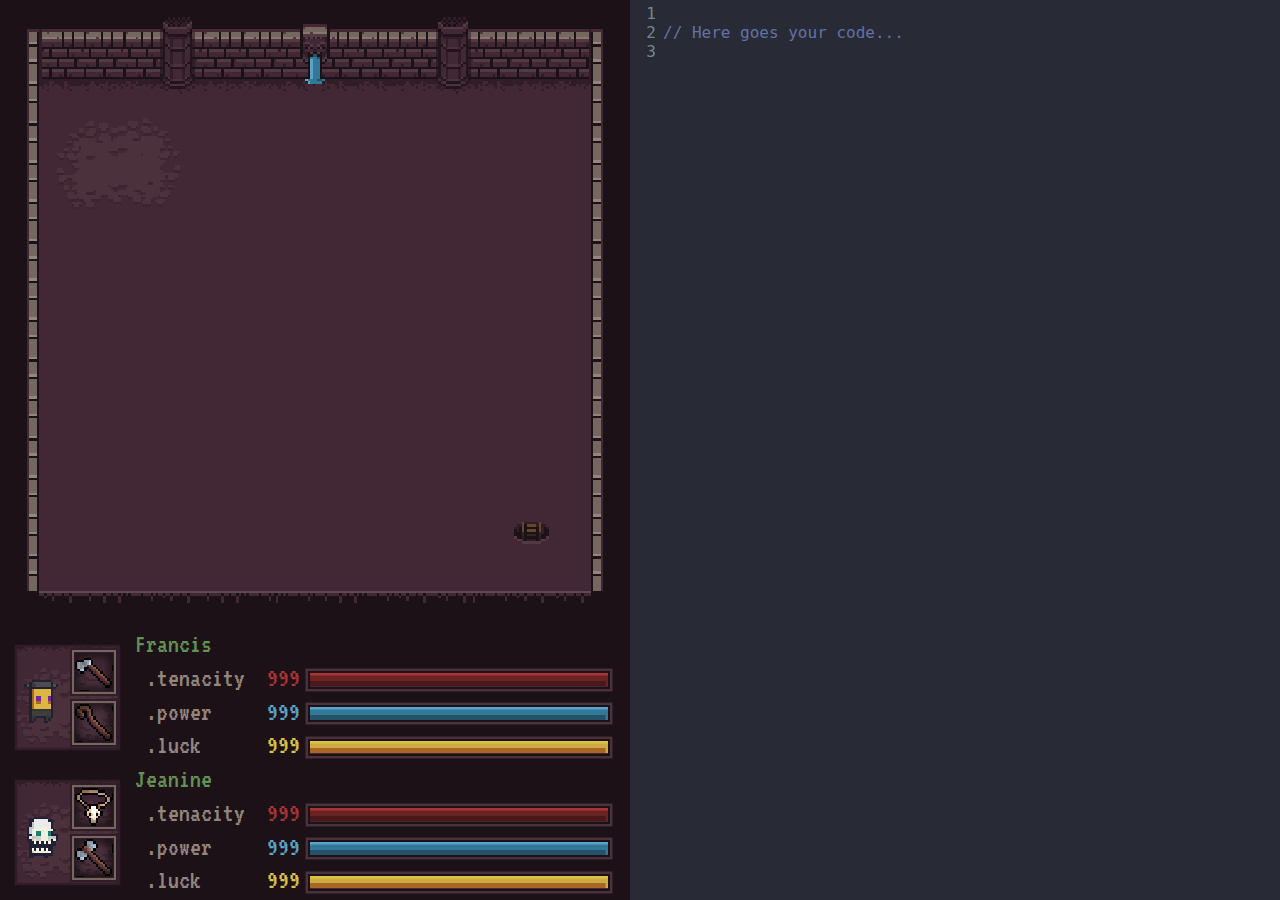
==== index.html @ 006189f3 "initial commit" ====
<!DOCTYPE html>
<html>
<head><title>The Dungeon</title></head>
<body>
<style type="text/css">
* {
}
</style>
<script type="module">
import { create, prepare, append, replace, injectCss } from './h.js'
import { items } from './items.js'

const mapSize = 70
const tileSize = mapSize / 16
const pixelSize = tileSize / 16
const px = n => `${n*pixelSize}vh`
const px1 = px(1)
const px2 = px(2)
const px3 = px(3)
const tilesImages = [ 'dungeon', 'walls' ]
const getTileFromIndex = i => ({
  backgroundImage: `url(tile-${tilesImages[Math.floor(i/256)]}.png)`,
  backgroundColor: i === 289 ? color.bg : '',
  backgroundPosition:
    `-${((i%256) % 16) * tileSize}vh -${Math.floor((i%256) / 16) * tileSize}vh`,
})

const color = {
  dark: '#1c1117',
  bg: '#422835',
  bgLight: '#4a313c',
  bgDark: '#301d27',
  fg: '#94857e',
  fgDark: '#756760',
  yellow: '#ca4',
  yellowLight: '#dbc244',
  yellowDark: '#a62',
  blue: '#379',
  blueLight: '#5ba3c7',
  blueDark: '#245269',
  red: '#6b2222',
  redLight: '#a33',
  redDark: '#4a1818',
  green: '#473',
  greenLight: '#649154',
  greenDark: '#344727',
}

const tileClass = injectCss(`
  background-repeat: no-repeat;
  image-rendering: optimizeSpeed;
  image-rendering: -moz-crisp-edges;
  image-rendering: -o-crisp-edges;
  image-rendering: -webkit-optimize-contrast;
  image-rendering: pixelated;
  image-rendering: optimize-contrast;
  -ms-interpolation-mode: nearest-neighbor;
`)

const boxClass = injectCss(`
  box-sizing: border-box;
  padding: ${px(4)};
  background-color: ${color.bg};
  box-shadow:
    inset 0 0 0 ${px1} ${color.dark},
    inset 0 0 0 ${px2} ${color.bgDark};
`)

const playerCardSize = (100-mapSize) / 2
const Portrait = prepare.css(`.portrait.${boxClass}.${tileClass}`, `
  height: ${playerCardSize}vh;
  width: ${playerCardSize}vh;
  display: flex;
  align-item: center;
  background-image: url(tile-dungeon.png);
  background-position: 0vh -18.5vh;
  background-size: 60vh;
  box-shadow:
    inset 0 0 0 ${px(6)} ${color.dark},
    inset 0 0 0 ${px(7)} ${color.bgDark};
`)

const PortraitIcon = prepare.css(`.icon.${tileClass}`, `
  height: ${playerCardSize/50*24}vh;
  width: ${playerCardSize/50*16}vh;
  background-size: ${playerCardSize*2}vh;
  margin: auto 0 auto ${px(5)};
`)

const Stats = prepare.css(`.stats`, `
  height: ${playerCardSize}vh;
  width: calc(${mapSize}vh - ${playerCardSize *1.15}vh);
`)

const StatContainer = prepare.css('.container', `
  display: flex;
  flex-direction: row;
  align-items: baseline;
`)

const StatText = prepare.css('.text', `
  display: flex;
  flex-direction: row;
  font-size: ${playerCardSize/5}vh;
  height: ${playerCardSize/4}vh;
  justify-content: space-between;
  flex: 1;
  padding-right: ${px(3)};
`)

const StatTitle = prepare.css('.title', `
  color: ${color.fg};
  white-space: pre;
`)

const StatValue = prepare.css('.value', `
`)

const BarWrapper = prepare.css('.bar', `
  box-sizing: border-box;
  overflow: hidden;
  border: ${px(1)} solid ${color.dark};
  background: ${color.bgDark};
  height: ${px(7)};
  flex: 1.8;
  display: flex;
  box-shadow:
    inset 0 -${px(1)} 0 0 ${color.bg},
    0 0 0 ${px(1)} ${color.bgLight};
`)

const BarProgress = prepare.css('.progress', `
  height: ${px(5)};
  flex: 1;
  transform: translate(0, 0);
  transition: transform .2s ease-out;
`)

const statsColor = {
  tenacity: 'red',
  power: 'blue',
  luck: 'yellow'
}

const Stat = type => {
  const colorType = statsColor[type]
  const progress = BarProgress.style({
    background: color[colorType],
    boxShadow: `
      inset 0 ${px(1)} 0 0 ${color[`${colorType}Light`]},
      inset -${px(1)} 0 0 ${color[colorType]},
      inset 0 -${px(2)} 0 0 ${color[`${colorType}Dark`]}
    `
  })

  const value = StatValue.style({
    color: color[`${colorType}Light`]
  }, '999')


  const setValue = n => replace(value, n)
  const setProgress = n =>
    progress.style.transform = `translate(-${(1-n) * 100}%)`

  setTimeout(() => {
    let rand = Math.random()
    setValue(Math.floor(rand * 1000))
    setProgress(rand) 
  }, 1000)

  return StatContainer([
    StatText([ StatTitle(` .${type}`), value ]),
    BarWrapper(progress),
  ])
}

const Items = prepare.css('.items', `
  display: flex;
  flex-direction: column;
  justify-content: space-evenly;
  padding: ${px2};
`)

const itemSize = playerCardSize/2 - pixelSize*8
const ItemContent = prepare.css('.item', `
  height: ${itemSize}vh;
  width: ${itemSize}vh;
  outline: ${px1} solid ${color.fgDark};
  outline-offset: -${px2};
  background-image: url(tile-items.png);
  background-size: ${px(120)};
  background-repeat: no-repeat;
  background-position: 100vh;
  box-shadow:
    inset 0 0 0 ${px2} ${color.bgDark},
    inset 0 0 ${px3} ${px(4)} rgba(0,0,0,0.5);
`)

const Item = slot => {
  const padding = pixelSize * 2
  const size = pixelSize * 15
  const content = ItemContent()
  const setItem = index => {
    const x = index % 8
    const y = Math.floor(index / 8)
    content.style.backgroundPosition = `${-x*size + padding}vh ${-y*size + padding}vh`
  }
  setItem(Math.floor(Math.random() * items.length))
  return content
}

const PlayerCard = (props) => {
  const wrapper = create.css('.wrapper', `
    display: flex;
    height: ${playerCardSize}vh;
  `, [
    Portrait([
      PortraitIcon.style({ backgroundImage: `url(${props.sprite})` }),
      Items([ Item(0), Item(1) ]),
    ]),
    Stats([ StatContainer(StatText(props.name[0].toUpperCase()+props.name.slice(1))) ]
      .concat([ 'tenacity', 'power', 'luck' ].map(Stat))),
  ])

  return wrapper
}

const Player = props => {

}

Player({
  name: 'jeremy'
})

const Tile = prepare.css(`.${tileClass}`, `
  height: ${tileSize}vh;
  width: ${tileSize}vh;
  background-size: ${mapSize}vh;
`)

const mapElem = create.css('#map', `
  height: ${mapSize}vh;
  background: ${color.dark};
  flex: 2 1 auto;
  display: flex;
  flex-wrap: wrap;
`, [
256,   0,   1,   1,  54,   1,   1,  74,  75,   1,   1,  54,   1,   1,   2, 258,
272,  16,  17,  17,  70,  17,  17,  92,  93,  17,  17,  70,  17,  17,  18, 274,
272,  32,  33,  34,  86,  33,  34, 108, 109,  32,  33,  86,  32,  33,  34, 274,
272,  96,  97,  98,  99,  50,  50,  50,  50,  50,  50,  50,  50,  50,  50, 274,
272, 112, 113, 114, 115,  50,  50,  50,  50,  50,  50,  50,  50,  50,  50, 274,
272, 128, 129, 130, 131,  50,  50,  50,  50,  50,  50,  50,  50,  50,  50, 274,
272,  50,  50,  50,  50,  50,  50,  50,  50,  50,  50,  50,  50,  50,  50, 274,
272,  50,  50,  50,  50,  50,  50,  50,  50,  50,  50,  50,  50,  50,  50, 274,
272,  50,  50,  50,  50,  50,  50,  50,  50,  50,  50,  50,  50,  50,  50, 274,
272,  50,  50,  50,  50,  50,  50,  50,  50,  50,  50,  50,  50,  50,  50, 274,
272,  50,  50,  50,  50,  50,  50,  50,  50,  50,  50,  50,  50,  50,  50, 274,
272,  50,  50,  50,  50,  50,  50,  50,  50,  50,  50,  50,  50,  50,  50, 274,
272,  50,  50,  50,  50,  50,  50,  50,  50,  50,  50,  50,  50,  50,  50, 274,
272,  50,  50,  50,  50,  50,  50,  50,  50,  50,  50,  50,  50, 386,  50, 274,
272,  50,  50,  50,  50,  50,  50,  50,  50,  50,  50,  50,  50,  50,  50, 274,
100,  8,   23,  24,   8,  23,  24,  24,  23,  24,   8,   8,  24,   8,   8, 100,
].map(i => Tile.style(getTileFromIndex(i))))

const editorElem = create.css('#editor', `
  background: hsl(231, 15%, 18%);
  height: 100vh;
  width: calc(100vw - ${mapSize}vh);
`)

const root = create.css('#root', `
body, html {
  padding: 0;
  margin: 0;
  background: ${color.dark};
  font-family: monospace;
  letter-spacing: -0.15vh;
  font-variant: all-petite-caps;
  color: ${color.greenLight};
}

body.font-loaded {
  font-family: 'VT323';
  font-variant: none;
  letter-spacing: 0;
}

._ .CodeMirror {
  height: 100vh;
  font-size: 16px;
}

.pane {
  display: flex;
  flex-direction: column;
}

._ {
  font-size: 6vh;
  display: flex;
}
`, [
  create.css('#left-pane.pane', `width: ${mapSize}vh`, [
    mapElem,
    create('#party', [
      PlayerCard({
        name: 'francis',
        sprite: '[data-uri]'
      }),
      PlayerCard({
        name: 'jeanine',
        sprite: '[data-uri]'
      }),
    ]),
  ]),
  create.css('#right-pane.pane', ``, editorElem),
])

const codemirrorUrl = path =>
  `/${path}`
  //`https://cdnjs.cloudflare.com/ajax/libs/codemirror/5.38.0/${path}`

const codemirrorOpts = [
  //'addon/search/searchcursor.js',
  //'addon/search/search.js',
  //'addon/dialog/dialog.js',
  //'addon/edit/matchbrackets.js',
  //'addon/edit/closebrackets.js',
  //'addon/comment/comment.js',
  //'addon/wrap/hardwrap.js',
  //'addon/fold/foldcode.js',
  //'addon/fold/brace-fold.js',
  //'mode/javascript/javascript.js',
  //'keymap/sublime.js',
  'searchcursor.js',
  'search.js',
  'dialog.js',
  'matchbrackets.js',
  'closebrackets.js',
  'comment.js',
  'hardwrap.js',
  'foldcode.js',
  'brace-fold.js',
  'javascript.js',
  'sublime.js',
]

const Script = prepare.script({ async: true })
const loadScript = src => new Promise((onload, onerror) =>
  append(document.body, Script({ src, onload, onerror })))

const Link = prepare.link({ rel: 'stylesheet' })
const loadStyle = href =>  new Promise((onload, onerror) =>
  append(document.body, Link({ async: true, href, onload, onerror })))

append(document.body, root)

const prefetchFont = loadStyle('/font.css')
Promise.all([
  //'https://cdn.rawgit.com/adamschwartz/log/71f3f999/log.min.js',
  '/log.min.js',
  codemirrorUrl('codemirror.js'),
].map(loadScript).concat([
  codemirrorUrl('codemirror.css'),
  // codemirrorUrl('theme/dracula.css'),
  codemirrorUrl('dracula.css'),
].map(loadStyle))).then(async () => {
  log('heyy')
  await Promise.all(codemirrorOpts.map(codemirrorUrl).map(loadScript))
  await prefetchFont
  
  document.body.classList.add('font-loaded')
  const editor = CodeMirror(editorElem, {
    lineNumbers: true,
    matchBrackets: true,
    autoCloseBrackets: true,
    theme: 'dracula',
    mode: 'javascript',
    viewportMargin: Infinity,
    keyMap: 'sublime',
    tabSize: 2,
    value: localStorage.code || `
// Here goes your code...
`
  })
 /* window.items = Array(8*9)
  replace(document.body, Array.from(window.items.keys())
    .map(i => create.div([
      Item(i),
      create.input({
        onblur: ({ target }) => window.items[i] = { ...(window.items[i]||{}), name: target.value }
      }),
      create.input({
        size: 4,
        type: 'number',
        onblur: ({ target }) => window.items[i] = { ...(window.items[i]||{}), luck: Number(target.value) }
      })
    ])))
  console.log('fini')*/
})

</script>
</body>
</html>
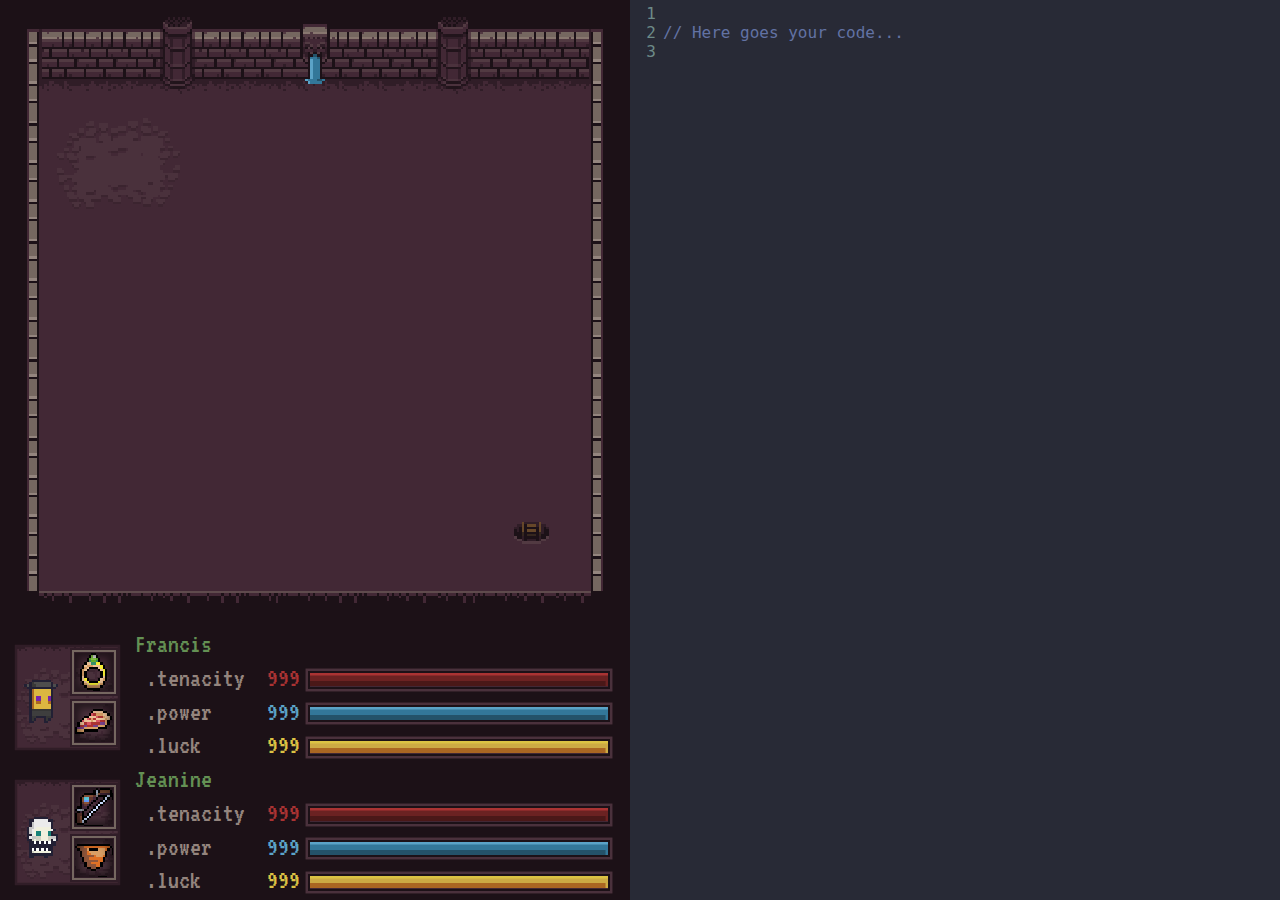
==== commit ddf7216e: "use relative paths" ====
--- a/index.html
+++ b/index.html
@@ -318,35 +318,6 @@
   create.css('#right-pane.pane', ``, editorElem),
 ])
 
-const codemirrorUrl = path =>
-  `/${path}`
-  //`https://cdnjs.cloudflare.com/ajax/libs/codemirror/5.38.0/${path}`
-
-const codemirrorOpts = [
-  //'addon/search/searchcursor.js',
-  //'addon/search/search.js',
-  //'addon/dialog/dialog.js',
-  //'addon/edit/matchbrackets.js',
-  //'addon/edit/closebrackets.js',
-  //'addon/comment/comment.js',
-  //'addon/wrap/hardwrap.js',
-  //'addon/fold/foldcode.js',
-  //'addon/fold/brace-fold.js',
-  //'mode/javascript/javascript.js',
-  //'keymap/sublime.js',
-  'searchcursor.js',
-  'search.js',
-  'dialog.js',
-  'matchbrackets.js',
-  'closebrackets.js',
-  'comment.js',
-  'hardwrap.js',
-  'foldcode.js',
-  'brace-fold.js',
-  'javascript.js',
-  'sublime.js',
-]
-
 const Script = prepare.script({ async: true })
 const loadScript = src => new Promise((onload, onerror) =>
   append(document.body, Script({ src, onload, onerror })))
@@ -357,18 +328,28 @@
 
 append(document.body, root)
 
-const prefetchFont = loadStyle('/font.css')
+const prefetchFont = loadStyle('font.css')
 Promise.all([
-  //'https://cdn.rawgit.com/adamschwartz/log/71f3f999/log.min.js',
-  '/log.min.js',
-  codemirrorUrl('codemirror.js'),
+  'log.min.js',
+  'codemirror.js',
 ].map(loadScript).concat([
-  codemirrorUrl('codemirror.css'),
-  // codemirrorUrl('theme/dracula.css'),
-  codemirrorUrl('dracula.css'),
+  'codemirror.css',
+  'dracula.css',
 ].map(loadStyle))).then(async () => {
   log('heyy')
-  await Promise.all(codemirrorOpts.map(codemirrorUrl).map(loadScript))
+  await Promise.all([
+    'searchcursor.js',
+    'search.js',
+    'dialog.js',
+    'matchbrackets.js',
+    'closebrackets.js',
+    'comment.js',
+    'hardwrap.js',
+    'foldcode.js',
+    'brace-fold.js',
+    'javascript.js',
+    'sublime.js',
+  ].map(loadScript))
   await prefetchFont
   
   document.body.classList.add('font-loaded')
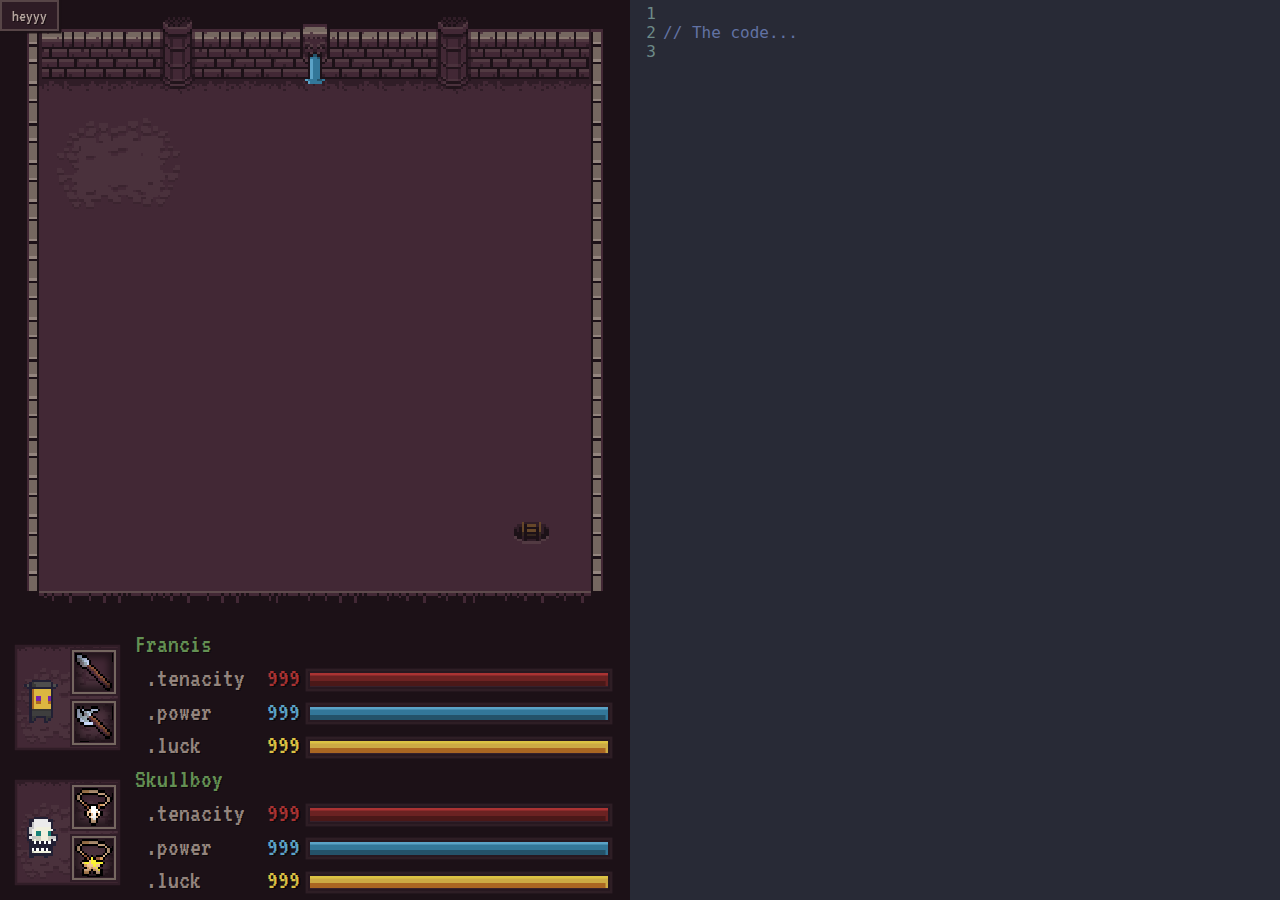
==== commit a8239600: "tooltip" ====
--- a/index.html
+++ b/index.html
@@ -2,13 +2,11 @@
 <html>
 <head><title>The Dungeon</title></head>
 <body>
-<style type="text/css">
-* {
-}
-</style>
 <script type="module">
 import { create, prepare, append, replace, injectCss } from './h.js'
 import { items } from './items.js'
+import { subscribe } from './store.js'
+import { watch } from './events.js'
 
 const mapSize = 70
 const tileSize = mapSize / 16
@@ -31,20 +29,37 @@
   bgLight: '#4a313c',
   bgDark: '#301d27',
   fg: '#94857e',
+  fgLight: '#b5a59e',
   fgDark: '#756760',
-  yellow: '#ca4',
+  yellow: '#ccaa44',
   yellowLight: '#dbc244',
   yellowDark: '#a62',
-  blue: '#379',
+  blue: '#337799',
   blueLight: '#5ba3c7',
   blueDark: '#245269',
   red: '#6b2222',
-  redLight: '#a33',
+  redLight: '#aa3333',
   redDark: '#4a1818',
-  green: '#473',
+  green: '#447733',
   greenLight: '#649154',
   greenDark: '#344727',
 }
+
+
+const tooltips = []
+const addToolTip = (elem, content) => tooltips.push([ elem, content ])
+
+subscribe('hover', state => {
+  const { hover } = state
+  for (const [ elem, content ] of tooltips) {
+    if (hover === elem || elem.contains(hover)) {
+      replace(toolTipElem, content)
+      toolTipElem.style.display = ''
+      return
+    }
+  }
+  toolTipElem.style.display = 'none'
+})
 
 const tileClass = injectCss(`
   background-repeat: no-repeat;
@@ -102,6 +117,7 @@
   display: flex;
   flex-direction: row;
   font-size: ${playerCardSize/5}vh;
+  text-shadow: ${playerCardSize/100}vh ${playerCardSize/100}vh rgba(0,0,0,0.5);
   height: ${playerCardSize/4}vh;
   justify-content: space-between;
   flex: 1;
@@ -119,14 +135,14 @@
 const BarWrapper = prepare.css('.bar', `
   box-sizing: border-box;
   overflow: hidden;
-  border: ${px(1)} solid ${color.dark};
+  border: ${px(1)} solid ${color.dark}66;
   background: ${color.bgDark};
   height: ${px(7)};
   flex: 1.8;
   display: flex;
   box-shadow:
-    inset 0 -${px(1)} 0 0 ${color.bg},
-    0 0 0 ${px(1)} ${color.bgLight};
+    inset 0 -${px(1)} 0 0 ${color.bg}66,
+    0 0 0 ${px(1)} ${color.bgLight}66;
 `)
 
 const BarProgress = prepare.css('.progress', `
@@ -136,14 +152,38 @@
   transition: transform .2s ease-out;
 `)
 
-const statsColor = {
-  tenacity: 'red',
-  power: 'blue',
-  luck: 'yellow'
+const statsInfo = {
+  tenacity: {
+    color: 'red',
+    barText: 'life',
+    description: create.ul([
+      create.li('Improve damage reduction'),
+      create.li('Augment total life'),
+    ])
+  },
+  power: {
+    barText: 'mana',
+    color: 'blue',
+    description: create.ul([
+      create.li('Improve actions efficacity'),
+      create.li('Augment total mana'),
+    ])
+  },
+  luck: {
+    color: 'yellow',
+    barText: 'experience',
+    description: create.ul([
+      create.li('Improve experience gain rate'),
+      create.li('Improve items quality'),
+      create.li('Improve skill proeficiency rate'),
+    ])
+  }
 }
 
 const Stat = type => {
-  const colorType = statsColor[type]
+  const info = statsInfo[type]
+  const colorType = info.color
+  const tooltipText = create.span(info.barText)
   const progress = BarProgress.style({
     background: color[colorType],
     boxShadow: `
@@ -152,25 +192,32 @@
       inset 0 -${px(2)} 0 0 ${color[`${colorType}Dark`]}
     `
   })
+  const bar = BarWrapper(progress)
+
+  addToolTip(bar, tooltipText)
 
   const value = StatValue.style({
     color: color[`${colorType}Light`]
   }, '999')
 
+  const text = StatText([ StatTitle(` .${type}`), value ])
+  addToolTip(text, info.description)
 
   const setValue = n => replace(value, n)
-  const setProgress = n =>
+  const setProgress = n => {
     progress.style.transform = `translate(-${(1-n) * 100}%)`
-
-  setTimeout(() => {
+    replace(tooltipText, `${info.barText} - ${Math.floor((1-n)*100)} / 100`)
+  }
+
+  setInterval(() => {
     let rand = Math.random()
     setValue(Math.floor(rand * 1000))
     setProgress(rand) 
   }, 1000)
 
   return StatContainer([
-    StatText([ StatTitle(` .${type}`), value ]),
-    BarWrapper(progress),
+    text,
+    bar,
   ])
 }
 
@@ -200,11 +247,16 @@
   const padding = pixelSize * 2
   const size = pixelSize * 15
   const content = ItemContent()
+  const itemText = create.span('')
+
   const setItem = index => {
+    const item = items[index]
+    replace(itemText, `${item.type}-${item.luck} - slot ${slot}`)
     const x = index % 8
     const y = Math.floor(index / 8)
     content.style.backgroundPosition = `${-x*size + padding}vh ${-y*size + padding}vh`
   }
+  addToolTip(content, itemText)
   setItem(Math.floor(Math.random() * items.length))
   return content
 }
@@ -225,6 +277,50 @@
   return wrapper
 }
 
+const toolTipSize = mapSize/2
+const toolTipElem = create.css('.tooltip.no-select', `
+  position: fixed;
+  z-index: 100;
+  padding: ${px(2)} ${px(4)};
+  border: ${px(1)} solid ${color.fg}66;
+  background: ${color.bgDark}ee;
+  font-size: ${px(7)};
+  color: ${color.fgLight};
+  text-shadow: ${pixelSize*0.4}vh ${pixelSize*0.4}vh rgba(0,0,0,0.5);
+  display: flex;
+  max-width: ${toolTipSize}vh;
+  box-shadow:
+    0 0 0 ${px(1)} ${color.dark}ee;
+`, 'heyyy')
+
+watch(toolTipElem, 'clientHeight', 'tooltipHeight')
+watch(toolTipElem, 'clientWidth', 'tooltipWidth')
+
+subscribe([
+  'mouseX',
+  'mouseY',
+  'tooltipWidth',
+  'tooltipHeight',
+  'windowHeight',
+  'windowWidth',
+], state => {
+    const {
+      mouseX,
+      mouseY,
+      tooltipWidth,
+      tooltipHeight,
+      windowHeight,
+      windowWidth
+    } = state
+    const x = ((mouseX + tooltipWidth + 20) > windowWidth) 
+      ? mouseX - (20 + tooltipWidth)
+      : mouseX + 20
+    const y = ((mouseY + tooltipHeight + 15) > windowHeight) 
+      ? mouseY - (15 + tooltipHeight)
+      : mouseY + 15
+    toolTipElem.style.transform = `translate(${x}px, ${y}px)`
+  })
+
 const Player = props => {
 
 }
@@ -287,6 +383,15 @@
   letter-spacing: 0;
 }
 
+.no-select {
+  -webkit-touch-callout: none;
+  -webkit-user-select: none;
+  -khtml-user-select: none;
+  -moz-user-select: none;
+  -ms-user-select: none;
+  user-select: none;
+}
+
 ._ .CodeMirror {
   height: 100vh;
   font-size: 16px;
@@ -302,7 +407,7 @@
   display: flex;
 }
 `, [
-  create.css('#left-pane.pane', `width: ${mapSize}vh`, [
+  create.css('#left-pane.pane.no-select', `width: ${mapSize}vh`, [
     mapElem,
     create('#party', [
       PlayerCard({
@@ -310,12 +415,13 @@
         sprite: '[data-uri]'
       }),
       PlayerCard({
-        name: 'jeanine',
+        name: 'skullboy',
         sprite: '[data-uri]'
       }),
     ]),
   ]),
   create.css('#right-pane.pane', ``, editorElem),
+  toolTipElem,
 ])
 
 const Script = prepare.script({ async: true })
@@ -363,7 +469,7 @@
     keyMap: 'sublime',
     tabSize: 2,
     value: localStorage.code || `
-// Here goes your code...
+// The code...
 `
   })
  /* window.items = Array(8*9)
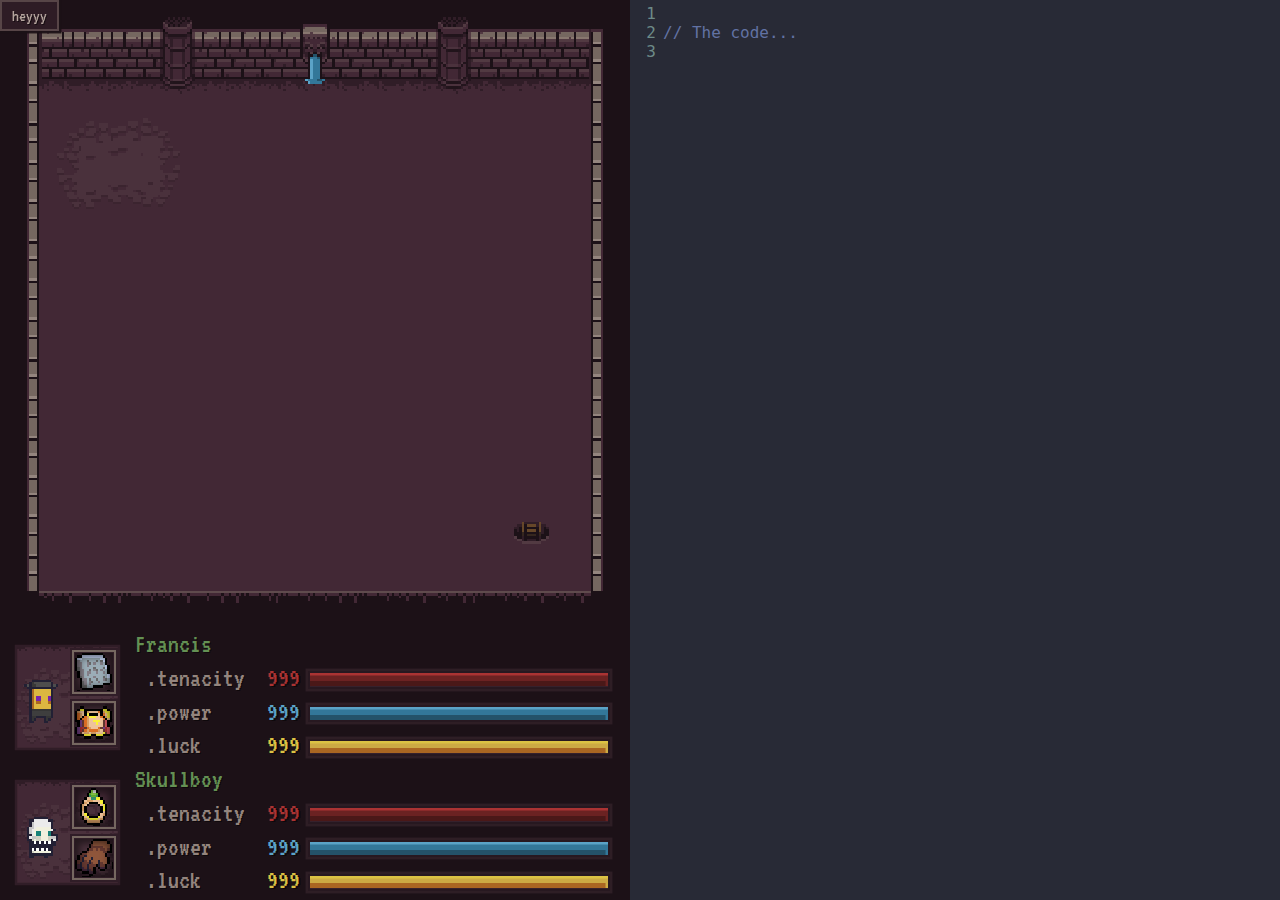
==== commit 9a3497f6: "refacor folder structuration" ====
--- a/index.html
+++ b/index.html
@@ -3,10 +3,10 @@
 <head><title>The Dungeon</title></head>
 <body>
 <script type="module">
-import { create, prepare, append, replace, injectCss } from './h.js'
-import { items } from './items.js'
-import { subscribe } from './store.js'
-import { watch } from './events.js'
+import { create, prepare, append, replace, injectCss } from './src/h.js'
+import { items } from './src/items.js'
+import { subscribe } from './src/store.js'
+import { watch } from './src/events.js'
 
 const mapSize = 70
 const tileSize = mapSize / 16
@@ -17,7 +17,7 @@
 const px3 = px(3)
 const tilesImages = [ 'dungeon', 'walls' ]
 const getTileFromIndex = i => ({
-  backgroundImage: `url(tile-${tilesImages[Math.floor(i/256)]}.png)`,
+  backgroundImage: `url(assets/tile-${tilesImages[Math.floor(i/256)]}.png)`,
   backgroundColor: i === 289 ? color.bg : '',
   backgroundPosition:
     `-${((i%256) % 16) * tileSize}vh -${Math.floor((i%256) / 16) * tileSize}vh`,
@@ -87,7 +87,7 @@
   width: ${playerCardSize}vh;
   display: flex;
   align-item: center;
-  background-image: url(tile-dungeon.png);
+  background-image: url(assets/tile-dungeon.png);
   background-position: 0vh -18.5vh;
   background-size: 60vh;
   box-shadow:
@@ -234,7 +234,7 @@
   width: ${itemSize}vh;
   outline: ${px1} solid ${color.fgDark};
   outline-offset: -${px2};
-  background-image: url(tile-items.png);
+  background-image: url(assets/tile-items.png);
   background-size: ${px(120)};
   background-repeat: no-repeat;
   background-position: 100vh;
@@ -434,27 +434,27 @@
 
 append(document.body, root)
 
-const prefetchFont = loadStyle('font.css')
+const prefetchFont = loadStyle('assets/font.css')
 Promise.all([
-  'log.min.js',
-  'codemirror.js',
+  'lib/log.min.js',
+  'lib/codemirror.js',
 ].map(loadScript).concat([
-  'codemirror.css',
-  'dracula.css',
+  'assets/codemirror.css',
+  'assets/dracula.css',
 ].map(loadStyle))).then(async () => {
   log('heyy')
   await Promise.all([
-    'searchcursor.js',
-    'search.js',
-    'dialog.js',
-    'matchbrackets.js',
-    'closebrackets.js',
-    'comment.js',
-    'hardwrap.js',
-    'foldcode.js',
-    'brace-fold.js',
-    'javascript.js',
-    'sublime.js',
+    'lib/searchcursor.js',
+    'lib/search.js',
+    'lib/dialog.js',
+    'lib/matchbrackets.js',
+    'lib/closebrackets.js',
+    'lib/comment.js',
+    'lib/hardwrap.js',
+    'lib/foldcode.js',
+    'lib/brace-fold.js',
+    'lib/javascript.js',
+    'lib/sublime.js',
   ].map(loadScript))
   await prefetchFont
   
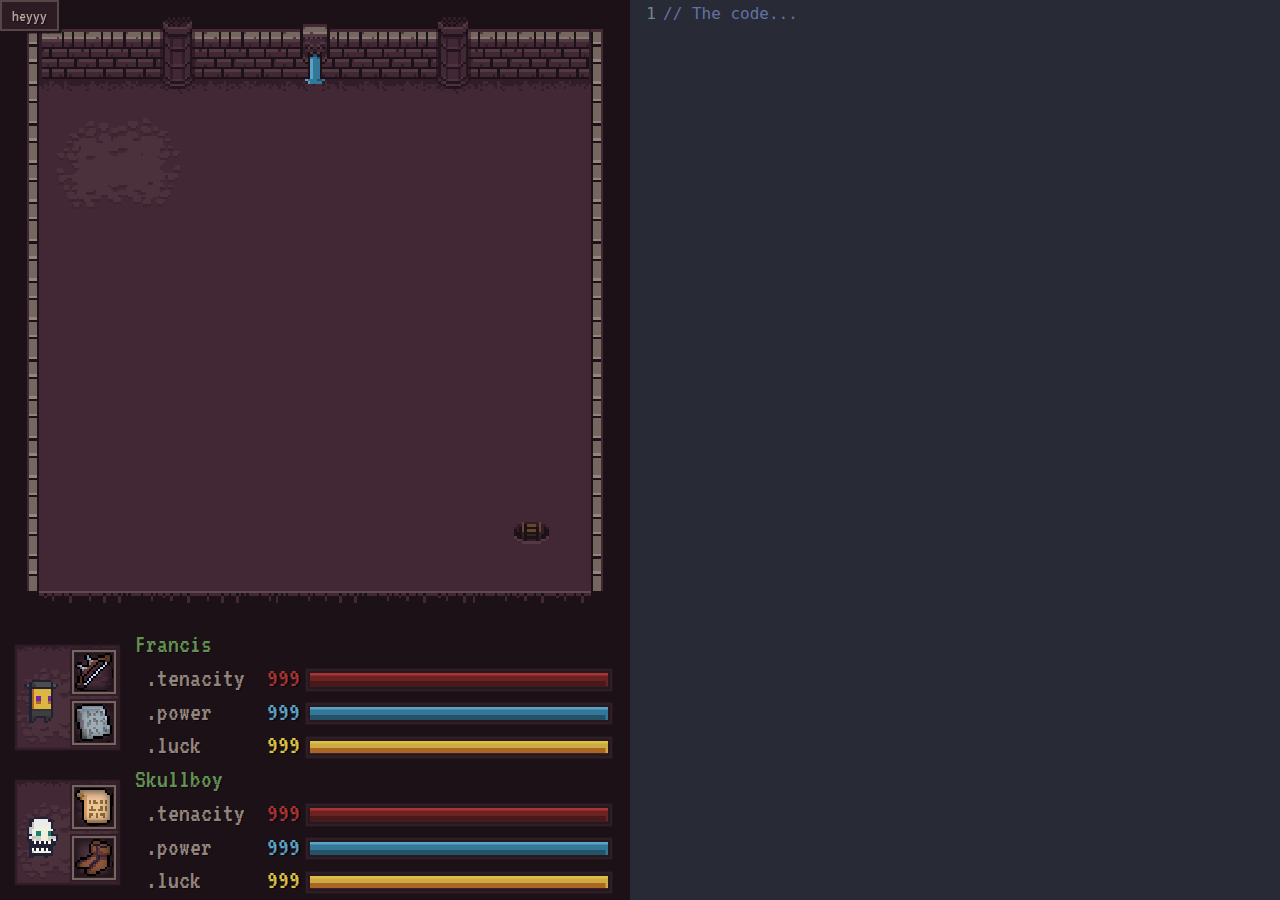
==== commit 2bb3c5f9: "split index.html" ====
--- a/index.html
+++ b/index.html
@@ -3,368 +3,9 @@
 <head><title>The Dungeon</title></head>
 <body>
 <script type="module">
-import { create, prepare, append, replace, injectCss } from './src/h.js'
-import { items } from './src/items.js'
-import { subscribe } from './src/store.js'
-import { watch } from './src/events.js'
-
-const mapSize = 70
-const tileSize = mapSize / 16
-const pixelSize = tileSize / 16
-const px = n => `${n*pixelSize}vh`
-const px1 = px(1)
-const px2 = px(2)
-const px3 = px(3)
-const tilesImages = [ 'dungeon', 'walls' ]
-const getTileFromIndex = i => ({
-  backgroundImage: `url(assets/tile-${tilesImages[Math.floor(i/256)]}.png)`,
-  backgroundColor: i === 289 ? color.bg : '',
-  backgroundPosition:
-    `-${((i%256) % 16) * tileSize}vh -${Math.floor((i%256) / 16) * tileSize}vh`,
-})
-
-const color = {
-  dark: '#1c1117',
-  bg: '#422835',
-  bgLight: '#4a313c',
-  bgDark: '#301d27',
-  fg: '#94857e',
-  fgLight: '#b5a59e',
-  fgDark: '#756760',
-  yellow: '#ccaa44',
-  yellowLight: '#dbc244',
-  yellowDark: '#a62',
-  blue: '#337799',
-  blueLight: '#5ba3c7',
-  blueDark: '#245269',
-  red: '#6b2222',
-  redLight: '#aa3333',
-  redDark: '#4a1818',
-  green: '#447733',
-  greenLight: '#649154',
-  greenDark: '#344727',
-}
-
-
-const tooltips = []
-const addToolTip = (elem, content) => tooltips.push([ elem, content ])
-
-subscribe('hover', state => {
-  const { hover } = state
-  for (const [ elem, content ] of tooltips) {
-    if (hover === elem || elem.contains(hover)) {
-      replace(toolTipElem, content)
-      toolTipElem.style.display = ''
-      return
-    }
-  }
-  toolTipElem.style.display = 'none'
-})
-
-const tileClass = injectCss(`
-  background-repeat: no-repeat;
-  image-rendering: optimizeSpeed;
-  image-rendering: -moz-crisp-edges;
-  image-rendering: -o-crisp-edges;
-  image-rendering: -webkit-optimize-contrast;
-  image-rendering: pixelated;
-  image-rendering: optimize-contrast;
-  -ms-interpolation-mode: nearest-neighbor;
-`)
-
-const boxClass = injectCss(`
-  box-sizing: border-box;
-  padding: ${px(4)};
-  background-color: ${color.bg};
-  box-shadow:
-    inset 0 0 0 ${px1} ${color.dark},
-    inset 0 0 0 ${px2} ${color.bgDark};
-`)
-
-const playerCardSize = (100-mapSize) / 2
-const Portrait = prepare.css(`.portrait.${boxClass}.${tileClass}`, `
-  height: ${playerCardSize}vh;
-  width: ${playerCardSize}vh;
-  display: flex;
-  align-item: center;
-  background-image: url(assets/tile-dungeon.png);
-  background-position: 0vh -18.5vh;
-  background-size: 60vh;
-  box-shadow:
-    inset 0 0 0 ${px(6)} ${color.dark},
-    inset 0 0 0 ${px(7)} ${color.bgDark};
-`)
-
-const PortraitIcon = prepare.css(`.icon.${tileClass}`, `
-  height: ${playerCardSize/50*24}vh;
-  width: ${playerCardSize/50*16}vh;
-  background-size: ${playerCardSize*2}vh;
-  margin: auto 0 auto ${px(5)};
-`)
-
-const Stats = prepare.css(`.stats`, `
-  height: ${playerCardSize}vh;
-  width: calc(${mapSize}vh - ${playerCardSize *1.15}vh);
-`)
-
-const StatContainer = prepare.css('.container', `
-  display: flex;
-  flex-direction: row;
-  align-items: baseline;
-`)
-
-const StatText = prepare.css('.text', `
-  display: flex;
-  flex-direction: row;
-  font-size: ${playerCardSize/5}vh;
-  text-shadow: ${playerCardSize/100}vh ${playerCardSize/100}vh rgba(0,0,0,0.5);
-  height: ${playerCardSize/4}vh;
-  justify-content: space-between;
-  flex: 1;
-  padding-right: ${px(3)};
-`)
-
-const StatTitle = prepare.css('.title', `
-  color: ${color.fg};
-  white-space: pre;
-`)
-
-const StatValue = prepare.css('.value', `
-`)
-
-const BarWrapper = prepare.css('.bar', `
-  box-sizing: border-box;
-  overflow: hidden;
-  border: ${px(1)} solid ${color.dark}66;
-  background: ${color.bgDark};
-  height: ${px(7)};
-  flex: 1.8;
-  display: flex;
-  box-shadow:
-    inset 0 -${px(1)} 0 0 ${color.bg}66,
-    0 0 0 ${px(1)} ${color.bgLight}66;
-`)
-
-const BarProgress = prepare.css('.progress', `
-  height: ${px(5)};
-  flex: 1;
-  transform: translate(0, 0);
-  transition: transform .2s ease-out;
-`)
-
-const statsInfo = {
-  tenacity: {
-    color: 'red',
-    barText: 'life',
-    description: create.ul([
-      create.li('Improve damage reduction'),
-      create.li('Augment total life'),
-    ])
-  },
-  power: {
-    barText: 'mana',
-    color: 'blue',
-    description: create.ul([
-      create.li('Improve actions efficacity'),
-      create.li('Augment total mana'),
-    ])
-  },
-  luck: {
-    color: 'yellow',
-    barText: 'experience',
-    description: create.ul([
-      create.li('Improve experience gain rate'),
-      create.li('Improve items quality'),
-      create.li('Improve skill proeficiency rate'),
-    ])
-  }
-}
-
-const Stat = type => {
-  const info = statsInfo[type]
-  const colorType = info.color
-  const tooltipText = create.span(info.barText)
-  const progress = BarProgress.style({
-    background: color[colorType],
-    boxShadow: `
-      inset 0 ${px(1)} 0 0 ${color[`${colorType}Light`]},
-      inset -${px(1)} 0 0 ${color[colorType]},
-      inset 0 -${px(2)} 0 0 ${color[`${colorType}Dark`]}
-    `
-  })
-  const bar = BarWrapper(progress)
-
-  addToolTip(bar, tooltipText)
-
-  const value = StatValue.style({
-    color: color[`${colorType}Light`]
-  }, '999')
-
-  const text = StatText([ StatTitle(` .${type}`), value ])
-  addToolTip(text, info.description)
-
-  const setValue = n => replace(value, n)
-  const setProgress = n => {
-    progress.style.transform = `translate(-${(1-n) * 100}%)`
-    replace(tooltipText, `${info.barText} - ${Math.floor((1-n)*100)} / 100`)
-  }
-
-  setInterval(() => {
-    let rand = Math.random()
-    setValue(Math.floor(rand * 1000))
-    setProgress(rand) 
-  }, 1000)
-
-  return StatContainer([
-    text,
-    bar,
-  ])
-}
-
-const Items = prepare.css('.items', `
-  display: flex;
-  flex-direction: column;
-  justify-content: space-evenly;
-  padding: ${px2};
-`)
-
-const itemSize = playerCardSize/2 - pixelSize*8
-const ItemContent = prepare.css('.item', `
-  height: ${itemSize}vh;
-  width: ${itemSize}vh;
-  outline: ${px1} solid ${color.fgDark};
-  outline-offset: -${px2};
-  background-image: url(assets/tile-items.png);
-  background-size: ${px(120)};
-  background-repeat: no-repeat;
-  background-position: 100vh;
-  box-shadow:
-    inset 0 0 0 ${px2} ${color.bgDark},
-    inset 0 0 ${px3} ${px(4)} rgba(0,0,0,0.5);
-`)
-
-const Item = slot => {
-  const padding = pixelSize * 2
-  const size = pixelSize * 15
-  const content = ItemContent()
-  const itemText = create.span('')
-
-  const setItem = index => {
-    const item = items[index]
-    replace(itemText, `${item.type}-${item.luck} - slot ${slot}`)
-    const x = index % 8
-    const y = Math.floor(index / 8)
-    content.style.backgroundPosition = `${-x*size + padding}vh ${-y*size + padding}vh`
-  }
-  addToolTip(content, itemText)
-  setItem(Math.floor(Math.random() * items.length))
-  return content
-}
-
-const PlayerCard = (props) => {
-  const wrapper = create.css('.wrapper', `
-    display: flex;
-    height: ${playerCardSize}vh;
-  `, [
-    Portrait([
-      PortraitIcon.style({ backgroundImage: `url(${props.sprite})` }),
-      Items([ Item(0), Item(1) ]),
-    ]),
-    Stats([ StatContainer(StatText(props.name[0].toUpperCase()+props.name.slice(1))) ]
-      .concat([ 'tenacity', 'power', 'luck' ].map(Stat))),
-  ])
-
-  return wrapper
-}
-
-const toolTipSize = mapSize/2
-const toolTipElem = create.css('.tooltip.no-select', `
-  position: fixed;
-  z-index: 100;
-  padding: ${px(2)} ${px(4)};
-  border: ${px(1)} solid ${color.fg}66;
-  background: ${color.bgDark}ee;
-  font-size: ${px(7)};
-  color: ${color.fgLight};
-  text-shadow: ${pixelSize*0.4}vh ${pixelSize*0.4}vh rgba(0,0,0,0.5);
-  display: flex;
-  max-width: ${toolTipSize}vh;
-  box-shadow:
-    0 0 0 ${px(1)} ${color.dark}ee;
-`, 'heyyy')
-
-watch(toolTipElem, 'clientHeight', 'tooltipHeight')
-watch(toolTipElem, 'clientWidth', 'tooltipWidth')
-
-subscribe([
-  'mouseX',
-  'mouseY',
-  'tooltipWidth',
-  'tooltipHeight',
-  'windowHeight',
-  'windowWidth',
-], state => {
-    const {
-      mouseX,
-      mouseY,
-      tooltipWidth,
-      tooltipHeight,
-      windowHeight,
-      windowWidth
-    } = state
-    const x = ((mouseX + tooltipWidth + 20) > windowWidth) 
-      ? mouseX - (20 + tooltipWidth)
-      : mouseX + 20
-    const y = ((mouseY + tooltipHeight + 15) > windowHeight) 
-      ? mouseY - (15 + tooltipHeight)
-      : mouseY + 15
-    toolTipElem.style.transform = `translate(${x}px, ${y}px)`
-  })
-
-const Player = props => {
-
-}
-
-Player({
-  name: 'jeremy'
-})
-
-const Tile = prepare.css(`.${tileClass}`, `
-  height: ${tileSize}vh;
-  width: ${tileSize}vh;
-  background-size: ${mapSize}vh;
-`)
-
-const mapElem = create.css('#map', `
-  height: ${mapSize}vh;
-  background: ${color.dark};
-  flex: 2 1 auto;
-  display: flex;
-  flex-wrap: wrap;
-`, [
-256,   0,   1,   1,  54,   1,   1,  74,  75,   1,   1,  54,   1,   1,   2, 258,
-272,  16,  17,  17,  70,  17,  17,  92,  93,  17,  17,  70,  17,  17,  18, 274,
-272,  32,  33,  34,  86,  33,  34, 108, 109,  32,  33,  86,  32,  33,  34, 274,
-272,  96,  97,  98,  99,  50,  50,  50,  50,  50,  50,  50,  50,  50,  50, 274,
-272, 112, 113, 114, 115,  50,  50,  50,  50,  50,  50,  50,  50,  50,  50, 274,
-272, 128, 129, 130, 131,  50,  50,  50,  50,  50,  50,  50,  50,  50,  50, 274,
-272,  50,  50,  50,  50,  50,  50,  50,  50,  50,  50,  50,  50,  50,  50, 274,
-272,  50,  50,  50,  50,  50,  50,  50,  50,  50,  50,  50,  50,  50,  50, 274,
-272,  50,  50,  50,  50,  50,  50,  50,  50,  50,  50,  50,  50,  50,  50, 274,
-272,  50,  50,  50,  50,  50,  50,  50,  50,  50,  50,  50,  50,  50,  50, 274,
-272,  50,  50,  50,  50,  50,  50,  50,  50,  50,  50,  50,  50,  50,  50, 274,
-272,  50,  50,  50,  50,  50,  50,  50,  50,  50,  50,  50,  50,  50,  50, 274,
-272,  50,  50,  50,  50,  50,  50,  50,  50,  50,  50,  50,  50,  50,  50, 274,
-272,  50,  50,  50,  50,  50,  50,  50,  50,  50,  50,  50,  50, 386,  50, 274,
-272,  50,  50,  50,  50,  50,  50,  50,  50,  50,  50,  50,  50,  50,  50, 274,
-100,  8,   23,  24,   8,  23,  24,  24,  23,  24,   8,   8,  24,   8,   8, 100,
-].map(i => Tile.style(getTileFromIndex(i))))
-
-const editorElem = create.css('#editor', `
-  background: hsl(231, 15%, 18%);
-  height: 100vh;
-  width: calc(100vw - ${mapSize}vh);
-`)
+import { app, editorElem } from './src/app.js'
+import { create, prepare, append } from './src/h.js'
+import { color } from './src/color.js'
 
 const root = create.css('#root', `
 body, html {
@@ -406,23 +47,7 @@
   font-size: 6vh;
   display: flex;
 }
-`, [
-  create.css('#left-pane.pane.no-select', `width: ${mapSize}vh`, [
-    mapElem,
-    create('#party', [
-      PlayerCard({
-        name: 'francis',
-        sprite: '[data-uri]'
-      }),
-      PlayerCard({
-        name: 'skullboy',
-        sprite: '[data-uri]'
-      }),
-    ]),
-  ]),
-  create.css('#right-pane.pane', ``, editorElem),
-  toolTipElem,
-])
+`, app)
 
 const Script = prepare.script({ async: true })
 const loadScript = src => new Promise((onload, onerror) =>
@@ -442,7 +67,6 @@
   'assets/codemirror.css',
   'assets/dracula.css',
 ].map(loadStyle))).then(async () => {
-  log('heyy')
   await Promise.all([
     'lib/searchcursor.js',
     'lib/search.js',
@@ -468,24 +92,8 @@
     viewportMargin: Infinity,
     keyMap: 'sublime',
     tabSize: 2,
-    value: localStorage.code || `
-// The code...
-`
+    value: localStorage.code || `// The code...`
   })
- /* window.items = Array(8*9)
-  replace(document.body, Array.from(window.items.keys())
-    .map(i => create.div([
-      Item(i),
-      create.input({
-        onblur: ({ target }) => window.items[i] = { ...(window.items[i]||{}), name: target.value }
-      }),
-      create.input({
-        size: 4,
-        type: 'number',
-        onblur: ({ target }) => window.items[i] = { ...(window.items[i]||{}), luck: Number(target.value) }
-      })
-    ])))
-  console.log('fini')*/
 })
 
 </script>
